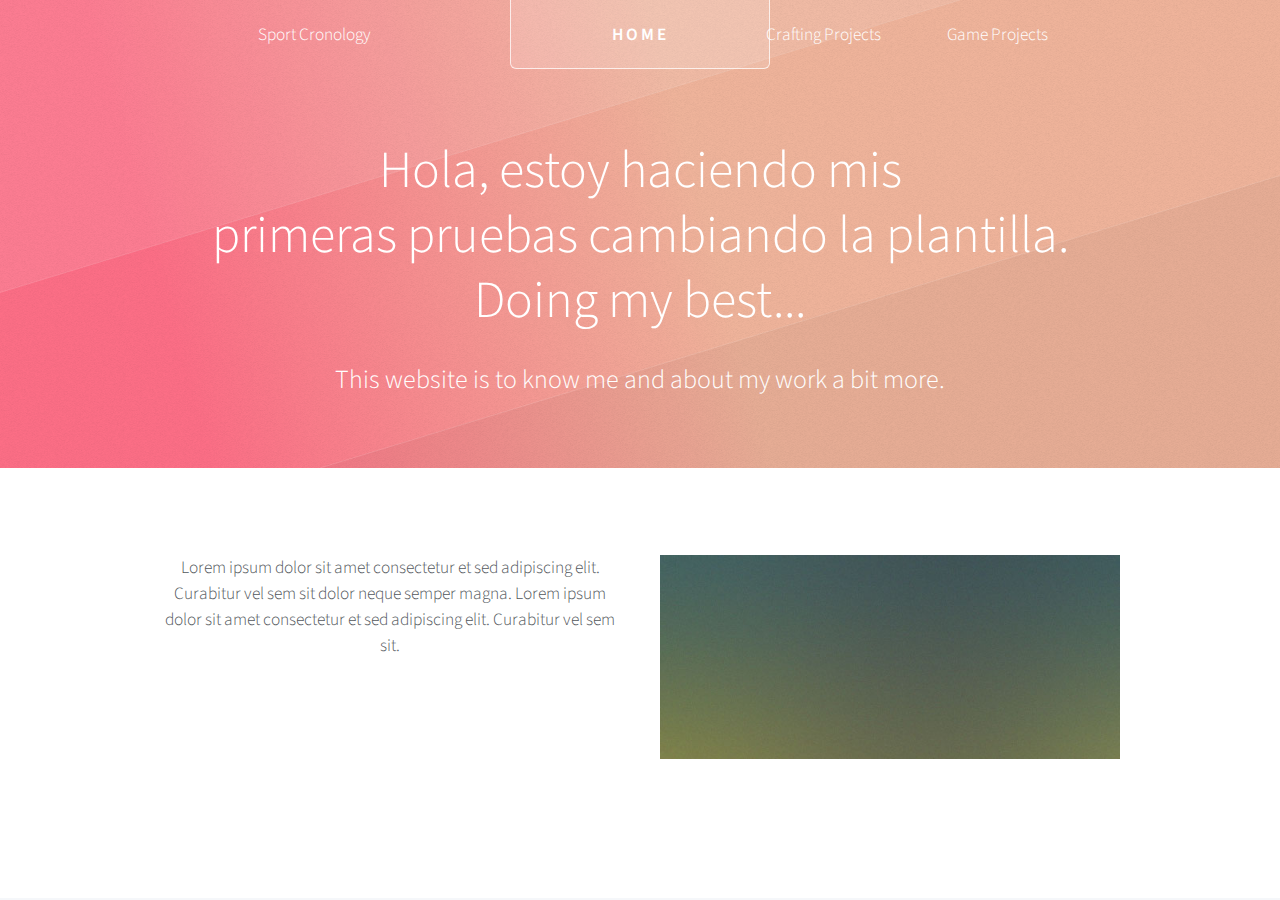
==== index.html @ 9eef722f "Web structure established" ====
<!DOCTYPE HTML>
<!--
	Telephasic by HTML5 UP
	html5up.net | @ajlkn
	Free for personal and commercial use under the CCA 3.0 license (html5up.net/license)
-->
<html>
	<head>
		<title>Celia Castaños Bornaechea</title>
		<meta charset="utf-8" />
		<meta name="viewport" content="width=device-width, initial-scale=1, user-scalable=no" />
		<link rel="stylesheet" href="assets/css/main.css" />
	</head>
	<body class="homepage is-preload">
		<div id="page-wrapper">

			<!-- Header -->
				<div id="header-wrapper">
					<div id="header" class="container">

						<!-- Logo -->
						<h1 id="logo"><a href="index.html">Home</a></h1>

						<!-- Nav -->
							<nav id="nav">
								<ul>
									<li><a href="sport-cronology.html">Sport Cronology</a></li>
									<li class="break"><a href="crafting-projects.html">Crafting Projects</a></li>
									<li><a href="game-projects.html">Game Projects</a></li>
								</ul>
							</nav>

					</div>

					<!-- Hero -->
						<section id="hero" class="container">
							<header>
								<h2>Hola, estoy haciendo mis
								<br />
								primeras pruebas cambiando la plantilla.</h2>
								<h2> Doing my best...</h2>
							</header>
							<!-- <p>Designed and built by <a href="http://twitter.com/ajlkn">AJ</a> and released for free under
							<br />
							the <a href="http://html5up.net/license">Creative Commons Attribution 3.0 license</a>.</p> -->
							<p>This website is to know me and about my work a bit more.</p>
							<!-- <ul class="actions">
								<li><a href="#" class="button">Get this party started</a></li>
							</ul> -->
						</section>

				</div>

			<!-- Features 1 -->
				<div class="wrapper">
					<div class="container">
						<div class="row">
							<section class="col-6 col-12-narrower feature">
								<!-- <div class="image-wrapper first"> -->
									<div class="text">
									<!-- <a href="#" class="image featured first"><img src="images/pic01.jpg" alt="" /></a> -->
									<p>Lorem ipsum dolor sit amet consectetur et sed adipiscing elit. Curabitur vel
										sem sit dolor neque semper magna. Lorem ipsum dolor sit amet consectetur et sed
										adipiscing elit. Curabitur vel sem sit.</p>
								</div>
								<!-- <header>
									<h2>Semper magna neque vel<br />
									adipiscing curabitur</h2>
								</header>
								<p>Lorem ipsum dolor sit amet consectetur et sed adipiscing elit. Curabitur vel
								sem sit dolor neque semper magna. Lorem ipsum dolor sit amet consectetur et sed
								adipiscing elit. Curabitur vel sem sit.</p> -->
								<!-- <ul class="actions">
									<li><a href="#" class="button">Elevate my awareness</a></li>
								</ul> -->
							</section>
							<section class="col-6 col-12-narrower feature">
								<div class="image-wrapper">
									<a href="#" class="image featured"><img src="images/pic02.jpg" alt="" /></a>
								</div>
								<!-- <header>
									<h2>Amet lorem ipsum dolor<br />
									sit consequat magna</h2>
								</header>
								<p>Lorem ipsum dolor sit amet consectetur et sed adipiscing elit. Curabitur vel
								sem sit dolor neque semper magna. Lorem ipsum dolor sit amet consectetur et sed
								adipiscing elit. Curabitur vel sem sit.</p>
								<ul class="actions">
									<li><a href="#" class="button">Elevate my awareness</a></li>
								</ul> -->
							</section>
						</div>
					</div>
				</div>

			<!-- Promo -->
				<!-- <div id="promo-wrapper">
					<section id="promo">
						<h2>Neque semper magna et lorem ipsum adipiscing</h2>
						<a href="#" class="button">Breach the thresholds</a>
					</section>
				</div> -->

			<!-- Features 2 -->
				<!-- <div class="wrapper">
					<section class="container">
						<header class="major">
							<h2>Sed magna consequat lorem curabitur tempus</h2>
							<p>Elit aliquam vulputate egestas euismod nunc semper vehicula lorem blandit</p>
						</header>
						<div class="row features">
							<section class="col-4 col-12-narrower feature">
								<div class="image-wrapper first">
									<a href="#" class="image featured"><img src="images/pic03.jpg" alt="" /></a>
								</div>
								<p>Lorem ipsum dolor sit amet consectetur et sed adipiscing elit. Curabitur
								vel sem sit dolor neque semper magna lorem ipsum.</p>
							</section>
							<section class="col-4 col-12-narrower feature">
								<div class="image-wrapper">
									<a href="#" class="image featured"><img src="images/pic04.jpg" alt="" /></a>
								</div>
								<p>Lorem ipsum dolor sit amet consectetur et sed adipiscing elit. Curabitur
								vel sem sit dolor neque semper magna lorem ipsum.</p>
							</section>
							<section class="col-4 col-12-narrower feature">
								<div class="image-wrapper">
									<a href="#" class="image featured"><img src="images/pic05.jpg" alt="" /></a>
								</div>
								<p>Lorem ipsum dolor sit amet consectetur et sed adipiscing elit. Curabitur
								vel sem sit dolor neque semper magna lorem ipsum.</p>
							</section>
						</div>
						<ul class="actions major">
							<li><a href="#" class="button">Elevate my awareness</a></li>
						</ul>
					</section>
				</div> -->

			<!-- Footer -->
				<!-- <div id="footer-wrapper">
					<div id="footer" class="container">
						<header class="major">
							<h2>Euismod aliquam vehicula lorem</h2>
							<p>Lorem ipsum dolor sit amet consectetur et sed adipiscing elit. Curabitur vel sem sit<br />
							dolor neque semper magna lorem ipsum feugiat veroeros lorem ipsum dolore.</p>
						</header>
						<div class="row">
							<section class="col-6 col-12-narrower">
								<form method="post" action="#">
									<div class="row gtr-50">
										<div class="col-6 col-12-mobile">
											<input name="name" placeholder="Name" type="text" />
										</div>
										<div class="col-6 col-12-mobile">
											<input name="email" placeholder="Email" type="text" />
										</div>
										<div class="col-12">
											<textarea name="message" placeholder="Message"></textarea>
										</div>
										<div class="col-12">
											<ul class="actions">
												<li><input type="submit" value="Send Message" /></li>
												<li><input type="reset" value="Clear form" /></li>
											</ul>
										</div>
									</div>
								</form>
							</section>
							<section class="col-6 col-12-narrower">
								<div class="row gtr-0">
									<ul class="divided icons col-6 col-12-mobile">
										<li class="icon brands fa-twitter"><a href="#"><span class="extra">twitter.com/</span>untitled</a></li>
										<li class="icon brands fa-facebook-f"><a href="#"><span class="extra">facebook.com/</span>untitled</a></li>
										<li class="icon brands fa-dribbble"><a href="#"><span class="extra">dribbble.com/</span>untitled</a></li>
									</ul>
									<ul class="divided icons col-6 col-12-mobile">
										<li class="icon brands fa-instagram"><a href="#"><span class="extra">instagram.com/</span>untitled</a></li>
										<li class="icon brands fa-youtube"><a href="#"><span class="extra">youtube.com/</span>untitled</a></li>
										<li class="icon brands fa-pinterest"><a href="#"><span class="extra">pinterest.com/</span>untitled</a></li>
									</ul>
								</div>
							</section>
						</div>
					</div>
					<div id="copyright" class="container">
						<ul class="menu">
							<li>&copy; Untitled. All rights reserved.</li><li>Design: <a href="http://html5up.net">HTML5 UP</a></li>
						</ul>
					</div>
				</div> -->

		</div>

		<!-- Scripts -->
			<script src="assets/js/jquery.min.js"></script>
			<script src="assets/js/jquery.dropotron.min.js"></script>
			<script src="assets/js/browser.min.js"></script>
			<script src="assets/js/breakpoints.min.js"></script>
			<script src="assets/js/util.js"></script>
			<script src="assets/js/main.js"></script>

	</body>
</html>
---- assets/css/main.css ----
@import url("fontawesome-all.min.css");
@import url("https://fonts.googleapis.com/css?family=Source+Sans+Pro:300,300italic,400,400italic,600");

/*
	Telephasic by HTML5 UP
	html5up.net | @ajlkn
	Free for personal and commercial use under the CCA 3.0 license (html5up.net/license)
*/

html, body, div, span, applet, object,
iframe, h1, h2, h3, h4, h5, h6, p, blockquote,
pre, a, abbr, acronym, address, big, cite,
code, del, dfn, em, img, ins, kbd, q, s, samp,
small, strike, strong, sub, sup, tt, var, b,
u, i, center, dl, dt, dd, ol, ul, li, fieldset,
form, label, legend, table, caption, tbody,
tfoot, thead, tr, th, td, article, aside,
canvas, details, embed, figure, figcaption,
footer, header, hgroup, menu, nav, output, ruby,
section, summary, time, mark, audio, video {
	margin: 0;
	padding: 0;
	border: 0;
	font-size: 100%;
	font: inherit;
	vertical-align: baseline;}

article, aside, details, figcaption, figure,
footer, header, hgroup, menu, nav, section {
	display: block;}

body {
	line-height: 1;
}

ol, ul {
	list-style: none;
}

blockquote, q {
	quotes: none;
}

	blockquote:before, blockquote:after, q:before, q:after {
		content: '';
		content: none;
	}

table {
	border-collapse: collapse;
	border-spacing: 0;
}

body {
	-webkit-text-size-adjust: none;
}

mark {
	background-color: transparent;
	color: inherit;
}

input::-moz-focus-inner {
	border: 0;
	padding: 0;
}

input, select, textarea {
	-moz-appearance: none;
	-webkit-appearance: none;
	-ms-appearance: none;
	appearance: none;
}

/* Basic */

	@-ms-viewport {
		width: device-width;
	}

	html {
		box-sizing: border-box;
	}

	*, *:before, *:after {
		box-sizing: inherit;
	}

	body {
		background: #f5f7fa;
		font-family: 'Source Sans Pro', sans-serif;
		font-weight: 300;
		color: #52575c;
		line-height: 1.75em;
		font-size: 14pt;
	}

		body.is-preload *, body.is-preload *:before, body.is-preload *:after {
			-moz-animation: none !important;
			-webkit-animation: none !important;
			-ms-animation: none !important;
			animation: none !important;
			-moz-transition: none !important;
			-webkit-transition: none !important;
			-ms-transition: none !important;
			transition: none !important;
		}

	input, textarea, select {
		font-family: 'Source Sans Pro', sans-serif;
		font-weight: 300;
		color: #52575c;
		line-height: 1.75em;
		font-size: 15pt;
	}

	h1, h2, h3, h4, h5, h6 {
		font-weight: 300;
		color: #52575c;
	}

	h1 a, h2 a, h3 a, h4 a, h5 a, h6 a {
		color: inherit;
		text-decoration: none;
	}

	h2 {
		font-size: 2em;
		line-height: 1.25em;
	}

	h3 {
		font-size: 1.5em;
		line-height: 1.5em;
	}

	a {
		-moz-transition: color 0.25s ease-in-out, border-color 0.25s ease-in-out, background-color 0.25s ease-in-out;
		-webkit-transition: color 0.25s ease-in-out, border-color 0.25s ease-in-out, background-color 0.25s ease-in-out;
		-ms-transition: color 0.25s ease-in-out, border-color 0.25s ease-in-out, background-color 0.25s ease-in-out;
		transition: color 0.25s ease-in-out, border-color 0.25s ease-in-out, background-color 0.25s ease-in-out;
		color: inherit;
		text-decoration: none;
		border-bottom: dotted 1px #62676c;
	}

		a:hover {
			color: #f35858;
			border-bottom-color: rgba(255, 255, 255, 0);
		}

	strong, b {
		font-weight: 400;
		color: #42474c;
	}

	em, i {
		font-style: italic;
	}

	sub {
		position: relative;
		top: 0.5em;
		font-size: 0.8em;
	}

	sup {
		position: relative;
		top: -0.5em;
		font-size: 0.8em;
	}

	hr {
		border: 0;
		border-top: solid 1px #c2c7cc;
	}

	blockquote {
		border-left: solid 0.5em #c2c7cc;
		padding: 1em 0 1em 2em;
		font-style: italic;
	}

	p, ul, ol, dl, table {
		margin-bottom: 1.5em;
	}

	br.clear {
		clear: both;
	}

	.features {
		margin-bottom: 1.5em;
	}

	.feature {
		text-align: center;
	}

/* Sections/Article */

	section, article {
		margin-bottom: 3em;
	}

	section > :last-child,
	article > :last-child,
	section:last-child,
	article:last-child {
		margin-bottom: 0;
	}

	.row > section, .row > article {
		margin-bottom: 0;
	}

	header {
		margin-bottom: 1.5em;
	}

		header > p {
			display: block;
			color: #f35858;
			padding: 0.75em 0 1em 0;
			font-size: 1.5em;
			line-height: 1.5em;
		}

		header.major {
			text-align: center;
		}

/* Container */

	.container {
		margin: 0 auto;
		max-width: 100%;
		width: 1200px;
	}

		@media screen and (max-width: 1280px) {

			.container {
				width: 960px;
			}

		}

		@media screen and (max-width: 1080px) {

			.container {
				width: 100%;
			}

		}

		@media screen and (max-width: 820px) {

			.container {
				width: 100%;
			}

		}

		@media screen and (max-width: 736px) {

			.container {
				width: 100%;
			}

		}

		@media screen and (max-width: 480px) {

			.container {
				width: 100%;
			}

		}

/* Row */

	.row {
		display: flex;
		flex-wrap: wrap;
		box-sizing: border-box;
		align-items: stretch;
	}

		.row > * {
			box-sizing: border-box;
		}

		.row.gtr-uniform > * > :last-child {
			margin-bottom: 0;
		}

		.row.aln-left {
			justify-content: flex-start;
		}

		.row.aln-center {
			justify-content: center;
		}

		.row.aln-right {
			justify-content: flex-end;
		}

		.row.aln-top {
			align-items: flex-start;
		}

		.row.aln-middle {
			align-items: center;
		}

		.row.aln-bottom {
			align-items: flex-end;
		}

		.row > .imp {
			order: -1;
		}

		.row > .col-1 {
			width: 8.33333%;
		}

		.row > .off-1 {
			margin-left: 8.33333%;
		}

		.row > .col-2 {
			width: 16.66667%;
		}

		.row > .off-2 {
			margin-left: 16.66667%;
		}

		.row > .col-3 {
			width: 25%;
		}

		.row > .off-3 {
			margin-left: 25%;
		}

		.row > .col-4 {
			width: 33.33333%;
		}

		.row > .off-4 {
			margin-left: 33.33333%;
		}

		.row > .col-5 {
			width: 41.66667%;
		}

		.row > .off-5 {
			margin-left: 41.66667%;
		}

		.row > .col-6 {
			width: 50%;
		}

		.row > .off-6 {
			margin-left: 50%;
		}

		.row > .col-7 {
			width: 58.33333%;
		}

		.row > .off-7 {
			margin-left: 58.33333%;
		}

		.row > .col-8 {
			width: 66.66667%;
		}

		.row > .off-8 {
			margin-left: 66.66667%;
		}

		.row > .col-9 {
			width: 75%;
		}

		.row > .off-9 {
			margin-left: 75%;
		}

		.row > .col-10 {
			width: 83.33333%;
		}

		.row > .off-10 {
			margin-left: 83.33333%;
		}

		.row > .col-11 {
			width: 91.66667%;
		}

		.row > .off-11 {
			margin-left: 91.66667%;
		}

		.row > .col-12 {
			width: 100%;
		}

		.row > .off-12 {
			margin-left: 100%;
		}

		.row.gtr-0 {
			margin-top: 0px;
			margin-left: 0px;
		}

			.row.gtr-0 > * {
				padding: 0px 0 0 0px;
			}

			.row.gtr-0.gtr-uniform {
				margin-top: 0px;
			}

				.row.gtr-0.gtr-uniform > * {
					padding-top: 0px;
				}

		.row.gtr-25 {
			margin-top: -12.5px;
			margin-left: -12.5px;
		}

			.row.gtr-25 > * {
				padding: 12.5px 0 0 12.5px;
			}

			.row.gtr-25.gtr-uniform {
				margin-top: -12.5px;
			}

				.row.gtr-25.gtr-uniform > * {
					padding-top: 12.5px;
				}

		.row.gtr-50 {
			margin-top: -25px;
			margin-left: -25px;
		}

			.row.gtr-50 > * {
				padding: 25px 0 0 25px;
			}

			.row.gtr-50.gtr-uniform {
				margin-top: -25px;
			}

				.row.gtr-50.gtr-uniform > * {
					padding-top: 25px;
				}

		.row {
			margin-top: -50px;
			margin-left: -50px;
		}

			.row > * {
				padding: 50px 0 0 50px;
			}

			.row.gtr-uniform {
				margin-top: -50px;
			}

				.row.gtr-uniform > * {
					padding-top: 50px;
				}

		.row.gtr-150 {
			margin-top: -75px;
			margin-left: -75px;
		}

			.row.gtr-150 > * {
				padding: 75px 0 0 75px;
			}

			.row.gtr-150.gtr-uniform {
				margin-top: -75px;
			}

				.row.gtr-150.gtr-uniform > * {
					padding-top: 75px;
				}

		.row.gtr-200 {
			margin-top: -100px;
			margin-left: -100px;
		}

			.row.gtr-200 > * {
				padding: 100px 0 0 100px;
			}

			.row.gtr-200.gtr-uniform {
				margin-top: -100px;
			}

				.row.gtr-200.gtr-uniform > * {
					padding-top: 100px;
				}

		@media screen and (max-width: 1280px) {

			.row {
				display: flex;
				flex-wrap: wrap;
				box-sizing: border-box;
				align-items: stretch;
			}

				.row > * {
					box-sizing: border-box;
				}

				.row.gtr-uniform > * > :last-child {
					margin-bottom: 0;
				}

				.row.aln-left {
					justify-content: flex-start;
				}

				.row.aln-center {
					justify-content: center;
				}

				.row.aln-right {
					justify-content: flex-end;
				}

				.row.aln-top {
					align-items: flex-start;
				}

				.row.aln-middle {
					align-items: center;
				}

				.row.aln-bottom {
					align-items: flex-end;
				}

				.row > .imp-normal {
					order: -1;
				}

				.row > .col-1-normal {
					width: 8.33333%;
				}

				.row > .off-1-normal {
					margin-left: 8.33333%;
				}

				.row > .col-2-normal {
					width: 16.66667%;
				}

				.row > .off-2-normal {
					margin-left: 16.66667%;
				}

				.row > .col-3-normal {
					width: 25%;
				}

				.row > .off-3-normal {
					margin-left: 25%;
				}

				.row > .col-4-normal {
					width: 33.33333%;
				}

				.row > .off-4-normal {
					margin-left: 33.33333%;
				}

				.row > .col-5-normal {
					width: 41.66667%;
				}

				.row > .off-5-normal {
					margin-left: 41.66667%;
				}

				.row > .col-6-normal {
					width: 50%;
				}

				.row > .off-6-normal {
					margin-left: 50%;
				}

				.row > .col-7-normal {
					width: 58.33333%;
				}

				.row > .off-7-normal {
					margin-left: 58.33333%;
				}

				.row > .col-8-normal {
					width: 66.66667%;
				}

				.row > .off-8-normal {
					margin-left: 66.66667%;
				}

				.row > .col-9-normal {
					width: 75%;
				}

				.row > .off-9-normal {
					margin-left: 75%;
				}

				.row > .col-10-normal {
					width: 83.33333%;
				}

				.row > .off-10-normal {
					margin-left: 83.33333%;
				}

				.row > .col-11-normal {
					width: 91.66667%;
				}

				.row > .off-11-normal {
					margin-left: 91.66667%;
				}

				.row > .col-12-normal {
					width: 100%;
				}

				.row > .off-12-normal {
					margin-left: 100%;
				}

				.row.gtr-0 {
					margin-top: 0px;
					margin-left: 0px;
				}

					.row.gtr-0 > * {
						padding: 0px 0 0 0px;
					}

					.row.gtr-0.gtr-uniform {
						margin-top: 0px;
					}

						.row.gtr-0.gtr-uniform > * {
							padding-top: 0px;
						}

				.row.gtr-25 {
					margin-top: -10px;
					margin-left: -10px;
				}

					.row.gtr-25 > * {
						padding: 10px 0 0 10px;
					}

					.row.gtr-25.gtr-uniform {
						margin-top: -10px;
					}

						.row.gtr-25.gtr-uniform > * {
							padding-top: 10px;
						}

				.row.gtr-50 {
					margin-top: -20px;
					margin-left: -20px;
				}

					.row.gtr-50 > * {
						padding: 20px 0 0 20px;
					}

					.row.gtr-50.gtr-uniform {
						margin-top: -20px;
					}

						.row.gtr-50.gtr-uniform > * {
							padding-top: 20px;
						}

				.row {
					margin-top: -40px;
					margin-left: -40px;
				}

					.row > * {
						padding: 40px 0 0 40px;
					}

					.row.gtr-uniform {
						margin-top: -40px;
					}

						.row.gtr-uniform > * {
							padding-top: 40px;
						}

				.row.gtr-150 {
					margin-top: -60px;
					margin-left: -60px;
				}

					.row.gtr-150 > * {
						padding: 60px 0 0 60px;
					}

					.row.gtr-150.gtr-uniform {
						margin-top: -60px;
					}

						.row.gtr-150.gtr-uniform > * {
							padding-top: 60px;
						}

				.row.gtr-200 {
					margin-top: -80px;
					margin-left: -80px;
				}

					.row.gtr-200 > * {
						padding: 80px 0 0 80px;
					}

					.row.gtr-200.gtr-uniform {
						margin-top: -80px;
					}

						.row.gtr-200.gtr-uniform > * {
							padding-top: 80px;
						}

		}

		@media screen and (max-width: 1080px) {

			.row {
				display: flex;
				flex-wrap: wrap;
				box-sizing: border-box;
				align-items: stretch;
			}

				.row > * {
					box-sizing: border-box;
				}

				.row.gtr-uniform > * > :last-child {
					margin-bottom: 0;
				}

				.row.aln-left {
					justify-content: flex-start;
				}

				.row.aln-center {
					justify-content: center;
				}

				.row.aln-right {
					justify-content: flex-end;
				}

				.row.aln-top {
					align-items: flex-start;
				}

				.row.aln-middle {
					align-items: center;
				}

				.row.aln-bottom {
					align-items: flex-end;
				}

				.row > .imp-narrow {
					order: -1;
				}

				.row > .col-1-narrow {
					width: 8.33333%;
				}

				.row > .off-1-narrow {
					margin-left: 8.33333%;
				}

				.row > .col-2-narrow {
					width: 16.66667%;
				}

				.row > .off-2-narrow {
					margin-left: 16.66667%;
				}

				.row > .col-3-narrow {
					width: 25%;
				}

				.row > .off-3-narrow {
					margin-left: 25%;
				}

				.row > .col-4-narrow {
					width: 33.33333%;
				}

				.row > .off-4-narrow {
					margin-left: 33.33333%;
				}

				.row > .col-5-narrow {
					width: 41.66667%;
				}

				.row > .off-5-narrow {
					margin-left: 41.66667%;
				}

				.row > .col-6-narrow {
					width: 50%;
				}

				.row > .off-6-narrow {
					margin-left: 50%;
				}

				.row > .col-7-narrow {
					width: 58.33333%;
				}

				.row > .off-7-narrow {
					margin-left: 58.33333%;
				}

				.row > .col-8-narrow {
					width: 66.66667%;
				}

				.row > .off-8-narrow {
					margin-left: 66.66667%;
				}

				.row > .col-9-narrow {
					width: 75%;
				}

				.row > .off-9-narrow {
					margin-left: 75%;
				}

				.row > .col-10-narrow {
					width: 83.33333%;
				}

				.row > .off-10-narrow {
					margin-left: 83.33333%;
				}

				.row > .col-11-narrow {
					width: 91.66667%;
				}

				.row > .off-11-narrow {
					margin-left: 91.66667%;
				}

				.row > .col-12-narrow {
					width: 100%;
				}

				.row > .off-12-narrow {
					margin-left: 100%;
				}

				.row.gtr-0 {
					margin-top: 0px;
					margin-left: 0px;
				}

					.row.gtr-0 > * {
						padding: 0px 0 0 0px;
					}

					.row.gtr-0.gtr-uniform {
						margin-top: 0px;
					}

						.row.gtr-0.gtr-uniform > * {
							padding-top: 0px;
						}

				.row.gtr-25 {
					margin-top: -10px;
					margin-left: -10px;
				}

					.row.gtr-25 > * {
						padding: 10px 0 0 10px;
					}

					.row.gtr-25.gtr-uniform {
						margin-top: -10px;
					}

						.row.gtr-25.gtr-uniform > * {
							padding-top: 10px;
						}

				.row.gtr-50 {
					margin-top: -20px;
					margin-left: -20px;
				}

					.row.gtr-50 > * {
						padding: 20px 0 0 20px;
					}

					.row.gtr-50.gtr-uniform {
						margin-top: -20px;
					}

						.row.gtr-50.gtr-uniform > * {
							padding-top: 20px;
						}

				.row {
					margin-top: -40px;
					margin-left: -40px;
				}

					.row > * {
						padding: 40px 0 0 40px;
					}

					.row.gtr-uniform {
						margin-top: -40px;
					}

						.row.gtr-uniform > * {
							padding-top: 40px;
						}

				.row.gtr-150 {
					margin-top: -60px;
					margin-left: -60px;
				}

					.row.gtr-150 > * {
						padding: 60px 0 0 60px;
					}

					.row.gtr-150.gtr-uniform {
						margin-top: -60px;
					}

						.row.gtr-150.gtr-uniform > * {
							padding-top: 60px;
						}

				.row.gtr-200 {
					margin-top: -80px;
					margin-left: -80px;
				}

					.row.gtr-200 > * {
						padding: 80px 0 0 80px;
					}

					.row.gtr-200.gtr-uniform {
						margin-top: -80px;
					}

						.row.gtr-200.gtr-uniform > * {
							padding-top: 80px;
						}

		}

		@media screen and (max-width: 820px) {

			.row {
				display: flex;
				flex-wrap: wrap;
				box-sizing: border-box;
				align-items: stretch;
			}

				.row > * {
					box-sizing: border-box;
				}

				.row.gtr-uniform > * > :last-child {
					margin-bottom: 0;
				}

				.row.aln-left {
					justify-content: flex-start;
				}

				.row.aln-center {
					justify-content: center;
				}

				.row.aln-right {
					justify-content: flex-end;
				}

				.row.aln-top {
					align-items: flex-start;
				}

				.row.aln-middle {
					align-items: center;
				}

				.row.aln-bottom {
					align-items: flex-end;
				}

				.row > .imp-narrower {
					order: -1;
				}

				.row > .col-1-narrower {
					width: 8.33333%;
				}

				.row > .off-1-narrower {
					margin-left: 8.33333%;
				}

				.row > .col-2-narrower {
					width: 16.66667%;
				}

				.row > .off-2-narrower {
					margin-left: 16.66667%;
				}

				.row > .col-3-narrower {
					width: 25%;
				}

				.row > .off-3-narrower {
					margin-left: 25%;
				}

				.row > .col-4-narrower {
					width: 33.33333%;
				}

				.row > .off-4-narrower {
					margin-left: 33.33333%;
				}

				.row > .col-5-narrower {
					width: 41.66667%;
				}

				.row > .off-5-narrower {
					margin-left: 41.66667%;
				}

				.row > .col-6-narrower {
					width: 50%;
				}

				.row > .off-6-narrower {
					margin-left: 50%;
				}

				.row > .col-7-narrower {
					width: 58.33333%;
				}

				.row > .off-7-narrower {
					margin-left: 58.33333%;
				}

				.row > .col-8-narrower {
					width: 66.66667%;
				}

				.row > .off-8-narrower {
					margin-left: 66.66667%;
				}

				.row > .col-9-narrower {
					width: 75%;
				}

				.row > .off-9-narrower {
					margin-left: 75%;
				}

				.row > .col-10-narrower {
					width: 83.33333%;
				}

				.row > .off-10-narrower {
					margin-left: 83.33333%;
				}

				.row > .col-11-narrower {
					width: 91.66667%;
				}

				.row > .off-11-narrower {
					margin-left: 91.66667%;
				}

				.row > .col-12-narrower {
					width: 100%;
				}

				.row > .off-12-narrower {
					margin-left: 100%;
				}

				.row.gtr-0 {
					margin-top: 0px;
					margin-left: 0px;
				}

					.row.gtr-0 > * {
						padding: 0px 0 0 0px;
					}

					.row.gtr-0.gtr-uniform {
						margin-top: 0px;
					}

						.row.gtr-0.gtr-uniform > * {
							padding-top: 0px;
						}

				.row.gtr-25 {
					margin-top: -7.5px;
					margin-left: -7.5px;
				}

					.row.gtr-25 > * {
						padding: 7.5px 0 0 7.5px;
					}

					.row.gtr-25.gtr-uniform {
						margin-top: -7.5px;
					}

						.row.gtr-25.gtr-uniform > * {
							padding-top: 7.5px;
						}

				.row.gtr-50 {
					margin-top: -15px;
					margin-left: -15px;
				}

					.row.gtr-50 > * {
						padding: 15px 0 0 15px;
					}

					.row.gtr-50.gtr-uniform {
						margin-top: -15px;
					}

						.row.gtr-50.gtr-uniform > * {
							padding-top: 15px;
						}

				.row {
					margin-top: -30px;
					margin-left: -30px;
				}

					.row > * {
						padding: 30px 0 0 30px;
					}

					.row.gtr-uniform {
						margin-top: -30px;
					}

						.row.gtr-uniform > * {
							padding-top: 30px;
						}

				.row.gtr-150 {
					margin-top: -45px;
					margin-left: -45px;
				}

					.row.gtr-150 > * {
						padding: 45px 0 0 45px;
					}

					.row.gtr-150.gtr-uniform {
						margin-top: -45px;
					}

						.row.gtr-150.gtr-uniform > * {
							padding-top: 45px;
						}

				.row.gtr-200 {
					margin-top: -60px;
					margin-left: -60px;
				}

					.row.gtr-200 > * {
						padding: 60px 0 0 60px;
					}

					.row.gtr-200.gtr-uniform {
						margin-top: -60px;
					}

						.row.gtr-200.gtr-uniform > * {
							padding-top: 60px;
						}

		}

		@media screen and (max-width: 736px) {

			.row {
				display: flex;
				flex-wrap: wrap;
				box-sizing: border-box;
				align-items: stretch;
			}

				.row > * {
					box-sizing: border-box;
				}

				.row.gtr-uniform > * > :last-child {
					margin-bottom: 0;
				}

				.row.aln-left {
					justify-content: flex-start;
				}

				.row.aln-center {
					justify-content: center;
				}

				.row.aln-right {
					justify-content: flex-end;
				}

				.row.aln-top {
					align-items: flex-start;
				}

				.row.aln-middle {
					align-items: center;
				}

				.row.aln-bottom {
					align-items: flex-end;
				}

				.row > .imp-mobile {
					order: -1;
				}

				.row > .col-1-mobile {
					width: 8.33333%;
				}

				.row > .off-1-mobile {
					margin-left: 8.33333%;
				}

				.row > .col-2-mobile {
					width: 16.66667%;
				}

				.row > .off-2-mobile {
					margin-left: 16.66667%;
				}

				.row > .col-3-mobile {
					width: 25%;
				}

				.row > .off-3-mobile {
					margin-left: 25%;
				}

				.row > .col-4-mobile {
					width: 33.33333%;
				}

				.row > .off-4-mobile {
					margin-left: 33.33333%;
				}

				.row > .col-5-mobile {
					width: 41.66667%;
				}

				.row > .off-5-mobile {
					margin-left: 41.66667%;
				}

				.row > .col-6-mobile {
					width: 50%;
				}

				.row > .off-6-mobile {
					margin-left: 50%;
				}

				.row > .col-7-mobile {
					width: 58.33333%;
				}

				.row > .off-7-mobile {
					margin-left: 58.33333%;
				}

				.row > .col-8-mobile {
					width: 66.66667%;
				}

				.row > .off-8-mobile {
					margin-left: 66.66667%;
				}

				.row > .col-9-mobile {
					width: 75%;
				}

				.row > .off-9-mobile {
					margin-left: 75%;
				}

				.row > .col-10-mobile {
					width: 83.33333%;
				}

				.row > .off-10-mobile {
					margin-left: 83.33333%;
				}

				.row > .col-11-mobile {
					width: 91.66667%;
				}

				.row > .off-11-mobile {
					margin-left: 91.66667%;
				}

				.row > .col-12-mobile {
					width: 100%;
				}

				.row > .off-12-mobile {
					margin-left: 100%;
				}

				.row.gtr-0 {
					margin-top: 0px;
					margin-left: 0px;
				}

					.row.gtr-0 > * {
						padding: 0px 0 0 0px;
					}

					.row.gtr-0.gtr-uniform {
						margin-top: 0px;
					}

						.row.gtr-0.gtr-uniform > * {
							padding-top: 0px;
						}

				.row.gtr-25 {
					margin-top: -5px;
					margin-left: -5px;
				}

					.row.gtr-25 > * {
						padding: 5px 0 0 5px;
					}

					.row.gtr-25.gtr-uniform {
						margin-top: -5px;
					}

						.row.gtr-25.gtr-uniform > * {
							padding-top: 5px;
						}

				.row.gtr-50 {
					margin-top: -10px;
					margin-left: -10px;
				}

					.row.gtr-50 > * {
						padding: 10px 0 0 10px;
					}

					.row.gtr-50.gtr-uniform {
						margin-top: -10px;
					}

						.row.gtr-50.gtr-uniform > * {
							padding-top: 10px;
						}

				.row {
					margin-top: -20px;
					margin-left: -20px;
				}

					.row > * {
						padding: 20px 0 0 20px;
					}

					.row.gtr-uniform {
						margin-top: -20px;
					}

						.row.gtr-uniform > * {
							padding-top: 20px;
						}

				.row.gtr-150 {
					margin-top: -30px;
					margin-left: -30px;
				}

					.row.gtr-150 > * {
						padding: 30px 0 0 30px;
					}

					.row.gtr-150.gtr-uniform {
						margin-top: -30px;
					}

						.row.gtr-150.gtr-uniform > * {
							padding-top: 30px;
						}

				.row.gtr-200 {
					margin-top: -40px;
					margin-left: -40px;
				}

					.row.gtr-200 > * {
						padding: 40px 0 0 40px;
					}

					.row.gtr-200.gtr-uniform {
						margin-top: -40px;
					}

						.row.gtr-200.gtr-uniform > * {
							padding-top: 40px;
						}

		}

		@media screen and (max-width: 480px) {

			.row {
				display: flex;
				flex-wrap: wrap;
				box-sizing: border-box;
				align-items: stretch;
			}

				.row > * {
					box-sizing: border-box;
				}

				.row.gtr-uniform > * > :last-child {
					margin-bottom: 0;
				}

				.row.aln-left {
					justify-content: flex-start;
				}

				.row.aln-center {
					justify-content: center;
				}

				.row.aln-right {
					justify-content: flex-end;
				}

				.row.aln-top {
					align-items: flex-start;
				}

				.row.aln-middle {
					align-items: center;
				}

				.row.aln-bottom {
					align-items: flex-end;
				}

				.row > .imp-mobilep {
					order: -1;
				}

				.row > .col-1-mobilep {
					width: 8.33333%;
				}

				.row > .off-1-mobilep {
					margin-left: 8.33333%;
				}

				.row > .col-2-mobilep {
					width: 16.66667%;
				}

				.row > .off-2-mobilep {
					margin-left: 16.66667%;
				}

				.row > .col-3-mobilep {
					width: 25%;
				}

				.row > .off-3-mobilep {
					margin-left: 25%;
				}

				.row > .col-4-mobilep {
					width: 33.33333%;
				}

				.row > .off-4-mobilep {
					margin-left: 33.33333%;
				}

				.row > .col-5-mobilep {
					width: 41.66667%;
				}

				.row > .off-5-mobilep {
					margin-left: 41.66667%;
				}

				.row > .col-6-mobilep {
					width: 50%;
				}

				.row > .off-6-mobilep {
					margin-left: 50%;
				}

				.row > .col-7-mobilep {
					width: 58.33333%;
				}

				.row > .off-7-mobilep {
					margin-left: 58.33333%;
				}

				.row > .col-8-mobilep {
					width: 66.66667%;
				}

				.row > .off-8-mobilep {
					margin-left: 66.66667%;
				}

				.row > .col-9-mobilep {
					width: 75%;
				}

				.row > .off-9-mobilep {
					margin-left: 75%;
				}

				.row > .col-10-mobilep {
					width: 83.33333%;
				}

				.row > .off-10-mobilep {
					margin-left: 83.33333%;
				}

				.row > .col-11-mobilep {
					width: 91.66667%;
				}

				.row > .off-11-mobilep {
					margin-left: 91.66667%;
				}

				.row > .col-12-mobilep {
					width: 100%;
				}

				.row > .off-12-mobilep {
					margin-left: 100%;
				}

				.row.gtr-0 {
					margin-top: 0px;
					margin-left: 0px;
				}

					.row.gtr-0 > * {
						padding: 0px 0 0 0px;
					}

					.row.gtr-0.gtr-uniform {
						margin-top: 0px;
					}

						.row.gtr-0.gtr-uniform > * {
							padding-top: 0px;
						}

				.row.gtr-25 {
					margin-top: -5px;
					margin-left: -5px;
				}

					.row.gtr-25 > * {
						padding: 5px 0 0 5px;
					}

					.row.gtr-25.gtr-uniform {
						margin-top: -5px;
					}

						.row.gtr-25.gtr-uniform > * {
							padding-top: 5px;
						}

				.row.gtr-50 {
					margin-top: -10px;
					margin-left: -10px;
				}

					.row.gtr-50 > * {
						padding: 10px 0 0 10px;
					}

					.row.gtr-50.gtr-uniform {
						margin-top: -10px;
					}

						.row.gtr-50.gtr-uniform > * {
							padding-top: 10px;
						}

				.row {
					margin-top: -20px;
					margin-left: -20px;
				}

					.row > * {
						padding: 20px 0 0 20px;
					}

					.row.gtr-uniform {
						margin-top: -20px;
					}

						.row.gtr-uniform > * {
							padding-top: 20px;
						}

				.row.gtr-150 {
					margin-top: -30px;
					margin-left: -30px;
				}

					.row.gtr-150 > * {
						padding: 30px 0 0 30px;
					}

					.row.gtr-150.gtr-uniform {
						margin-top: -30px;
					}

						.row.gtr-150.gtr-uniform > * {
							padding-top: 30px;
						}

				.row.gtr-200 {
					margin-top: -40px;
					margin-left: -40px;
				}

					.row.gtr-200 > * {
						padding: 40px 0 0 40px;
					}

					.row.gtr-200.gtr-uniform {
						margin-top: -40px;
					}

						.row.gtr-200.gtr-uniform > * {
							padding-top: 40px;
						}

		}

/* Image */

	.image {
		-moz-transition: opacity 0.25s ease-in-out;
		-webkit-transition: opacity 0.25s ease-in-out;
		-ms-transition: opacity 0.25s ease-in-out;
		transition: opacity 0.25s ease-in-out;
		display: inline-block;
		outline: 0;
		border: 0;
	}

		.image img {
			display: block;
			width: 100%;
		}

		.image.fit {
			display: block;
			width: 100%;
		}

		.image.featured {
			display: block;
			width: 100%;
			margin: 0 0 3em 0;
		}

		.image.left {
			float: left;
			margin: 0 2em 2em 0;
		}

		.image.centered {
			display: block;
			margin: 0 0 3em 0;
		}

			.image.centered img {
				margin: 0 auto;
				width: auto;
			}

	a.image:hover {
		opacity: 0.85;
	}

/* List */

	ul {
		list-style: disc;
		padding-left: 1em;
	}

		ul li {
			padding-left: 0.5em;
		}

	ol {
		list-style: decimal;
		padding-left: 1.25em;
	}

		ol li {
			padding-left: 0.25em;
		}

/* Actions */

	ul.actions {
		padding-top: 1em;
		list-style: none;
		padding-left: 0;
	}

		ul.actions.major {
			text-align: center;
		}

		ul.actions li {
			display: inline-block;
			margin-left: 1em;
			padding-left: 0;
		}

			ul.actions li:first-child {
				margin-left: 0;
			}

/* Divided */

	ul.divided {
		list-style: none;
		padding-left: 0;
	}

		ul.divided li {
			border-top: solid 1px #d2d7dc;
			padding-top: 2em;
			margin-top: 2em;
			padding-left: 0;
		}

			ul.divided li:first-child {
				padding-top: 0;
				margin-top: 0;
				border-top: 0;
			}

/* Icons */

	ul.icons {
		list-style: none;
		padding-left: 0;
	}

		ul.icons li {
			padding-left: 0;
		}

			ul.icons li:before {
				display: inline-block;
				color: #fff;
				background: #61666b;
				width: 2.5em;
				height: 2.5em;
				border-radius: 0.35em;
				text-align: center;
				line-height: 2.5em;
				margin-right: 0.75em;
			}

/* Menu */

	ul.menu {
		list-style: none;
		padding-left: 0;
	}

		ul.menu li {
			display: inline-block;
			border-left: solid 1px #d2d7dc;
			padding-left: 1em;
			margin-left: 1em;
		}

			ul.menu li:first-child {
				border-left: 0;
				padding-left: 0;
				margin-left: 0;
			}

/* Form */

	form .actions {
		padding-top: 0;
	}

	form label {
		display: block;
		font-weight: 300;
		color: #52575c;
		margin: 0 0 0.5em 0;
	}

	form input[type="text"],
	form input[type="email"],
	form input[type="password"],
	form select,
	form textarea {
		-moz-transition: background-color 0.25s ease-in-out;
		-webkit-transition: background-color 0.25s ease-in-out;
		-ms-transition: background-color 0.25s ease-in-out;
		transition: background-color 0.25s ease-in-out;
		-webkit-appearance: none;
		display: block;
		background: #f9fbfe;
		border: solid 1px #d2d7dc;
		border-radius: 0.35em;
		width: 100%;
		line-height: 1.5em;
		padding: 0.75em;
	}

		form input[type="text"]:focus,
		form input[type="email"]:focus,
		form input[type="password"]:focus,
		form select:focus,
		form textarea:focus {
			background: #fff;
		}

	form textarea {
		min-height: 7em;
	}

	form ::-webkit-input-placeholder {
		color: #555 !important;
	}

	form :-moz-placeholder {
		color: #555 !important;
	}

	form ::-moz-placeholder {
		color: #555 !important;
	}

	form :-ms-input-placeholder {
		color: #555 !important;
	}

	form ::-moz-focus-inner {
		border: 0;
	}

/* Table */

	table {
		width: 100%;
	}

		table.default {
			width: 100%;
		}

			table.default tbody tr {
				border-top: solid 1px #D2D7DC;
			}

				table.default tbody tr:nth-child(2n+1) {
					background: #f9fbfe;
				}

			table.default td {
				padding: 0.5em 1em 0.5em 1em;
			}

			table.default th {
				text-align: left;
				font-weight: 400;
				padding: 0.5em 1em 0.5em 1em;
			}

			table.default tfoot {
				border-top: solid 1px #D2D7DC;
			}

/* Button */

	input[type="button"],
	input[type="submit"],
	input[type="reset"],
	button,
	.button {
		-moz-transition: color 0.25s ease-in-out, border-color 0.25s ease-in-out, background-color 0.25s ease-in-out;
		-webkit-transition: color 0.25s ease-in-out, border-color 0.25s ease-in-out, background-color 0.25s ease-in-out;
		-ms-transition: color 0.25s ease-in-out, border-color 0.25s ease-in-out, background-color 0.25s ease-in-out;
		transition: color 0.25s ease-in-out, border-color 0.25s ease-in-out, background-color 0.25s ease-in-out;
		display: inline-block;
		color: inherit;
		background: none;
		text-decoration: none;
		border: solid 1px #c2c7cc;
		border-radius: 0.35em;
		padding: 0.8em 2em 0.8em 2em;
		cursor: pointer;
		outline: 0;
	}

		input[type="button"]:hover,
		input[type="submit"]:hover,
		input[type="reset"]:hover,
		button:hover,
		.button:hover {
			color: #f35858;
			border-color: rgba(243, 88, 88, 0.5);
		}

/* Icons */

	.icon {
		text-decoration: none;
		text-decoration: none;
	}

		.icon:before {
			-moz-osx-font-smoothing: grayscale;
			-webkit-font-smoothing: antialiased;
			display: inline-block;
			font-style: normal;
			font-variant: normal;
			text-rendering: auto;
			line-height: 1;
			text-transform: none !important;
			font-family: 'Font Awesome 5 Free';
			font-weight: 400;
		}

		.icon:before {
			line-height: inherit;
		}

		.icon > .label {
			display: none;
		}

		.icon.solid:before {
			font-weight: 900;
		}

		.icon.brands:before {
			font-family: 'Font Awesome 5 Brands';
		}

/* Wrappers */

	.wrapper {
		position: relative;
		background: #fff;
		overflow-x: hidden;
		padding: 6em 0 6em 0;
	}

	.image-wrapper {
		position: relative;
	}

		.image-wrapper .image {
			position: relative;
			z-index: 2;
		}

		.image-wrapper.first:before {
			content: '';
			display: block;
			width: 2000%;
			height: 100%;
			position: absolute;
			left: -1000%;
			top: 0;
			z-index: 1;
			box-shadow: inset 0px 0px 0px 1px #e8e8e8;
			background: #f6f8fb url("images/image-wrapper.svg");
		}

	#header-wrapper {
		position: relative;
		padding: 4em 0 2em 0;
		background-image: url("images/header.svg");
		background-image: url("images/overlay.png"), url("images/header.svg"), -moz-linear-gradient(75deg, #FF7088 15%, #F2B69D 55%);
		background-image: url("images/overlay.png"), url("images/header.svg"), -webkit-linear-gradient(75deg, #FF7088 15%, #F2B69D 55%);
		background-image: url("images/overlay.png"), url("images/header.svg"), -ms-linear-gradient(75deg, #FF7088 15%, #F2B69D 55%);
		background-image: url("images/overlay.png"), url("images/header.svg"), linear-gradient(75deg, #FF7088 15%, #F2B69D 55%);
		background-color: #f08c89;
		background-size: 100% 620%;
		background-size: 128px 128px, 100% 620%, auto;
		background-repeat: repeat, no-repeat, no-repeat;
	}

	.homepage #header-wrapper {
		padding: 10em 0 6em 0;
		background-size: 128px 128px, 100% 100%, auto;
	}

	#promo-wrapper {
		position: relative;
		background-image: url("images/overlay.png"), url("../../images/promo.jpg");
		background-size: 192px 192px, cover;
		background-position: top left, center center;
		color: #fff;
		text-align: center;
		padding: 6em 0 6em 0;
	}

	#footer-wrapper {
		-webkit-transform: translate3d(0, 0, 0);
		position: relative;
		border-top: solid 1px #c2c7cc;
		padding: 6em 0 6em 0;
		background-image: url("images/overlay.png"), url("images/footer.svg");
		background-size: 128px 128px,				100% 100%;
	}

/* Header */

	#logo {
		position: absolute;
		z-index: 1;
		top: 0;
		left: 50%;
		width: 15em;
		margin-left: -7.5em;
	}

		#logo a {
			display: block;
			width: 100%;
			height: 4em;
			line-height: 4em;
			background: rgba(255, 255, 255, 0.15);
			border: solid 1px;
			border-color: #fff;
			border-color: rgba(255, 255, 255, 0.75);
			border-top: 0;
			border-radius: 0 0 0.35em 0.35em;
			color: #fff;
			display: inline-block;
			font-weight: 600;
			letter-spacing: 3px;
			text-align: center;
			text-transform: uppercase;
		}

	#nav {
		text-align: center;
		position: absolute;
		top: 0;
		left: 0;
		width: 100%;
		height: 4em;
		line-height: 4em;
	}

		#nav > ul {
			margin: 0;
		}

			#nav > ul > li {
				display: inline-block;
				margin-left: 1em;
			}

				#nav > ul > li > ul {
					display: none;
				}

				#nav > ul > li > span, #nav > ul > li > a {
					color: #fff;
					text-decoration: none;
					outline: 0;
					border: 0;
					border: solid 1px rgba(255, 255, 255, 0);
					border-radius: 0.35em;
					padding: 0.3em 1em 0.3em 1em;
					-moz-transition: border-color 0.25s ease-in-out, background-color 0.25s ease-in-out;
					-webkit-transition: border-color 0.25s ease-in-out, background-color 0.25s ease-in-out;
					-o-transition: border-color 0.25s ease-in-out, background-color 0.25s ease-in-out;
					-ms-transition: border-color 0.25s ease-in-out, background-color 0.25s ease-in-out;
					transition: border-color 0.25s ease-in-out, background-color 0.25s ease-in-out;
				}

				#nav > ul > li.active > span, #nav > ul > li.active > a {
					border-color: rgba(255, 255, 255, 0.75);
					background-color: rgba(255, 255, 255, 0.15);
					color: #fff;
				}

				#nav > ul > li:first-child {
					margin-left: 0;
				}

				#nav > ul > li.break {
					margin-left: 20em;
				}

	.dropotron {
		text-align: left;
		line-height: 2em;
		border-radius: 0.35em;
		min-width: 12em;
		background: #fff;
		line-height: 1em;
		padding: 0.85em 0 0.85em 0;
		box-shadow: 0px 1px 3px 0px rgba(0, 0, 0, 0.25);
		margin-top: -0.8em;
		list-style: none;
	}

		.dropotron a, .dropotron span {
			display: block;
			padding: 0.65em 1em 0.65em 1em;
			border-top: solid 1px #e8e8e8;
			border-bottom: 0;
		}

		.dropotron li {
			padding-left: 0;
		}

			.dropotron li:first-child > a, .dropotron li:first-child > span {
				border-top: 0;
			}

			.dropotron li.active > a, .dropotron li.active > span {
				color: #f35858;
			}

		.dropotron.level-0 {
			font-size: 0.9em;
			margin-top: 0;
		}

			.dropotron.level-0:before {
				content: '';
				position: absolute;
				top: -1em;
				width: 1em;
				height: 1em;
				border-bottom: solid 0.5em #fff;
				border-left: solid 0.5em rgba(255, 255, 255, 0);
				border-right: solid 0.5em rgba(255, 255, 255, 0);
			}

			.dropotron.level-0.center:before {
				left: 50%;
				margin-left: -0.5em;
			}

			.dropotron.level-0.left:before {
				left: 1em;
			}

			.dropotron.level-0.right:before {
				right: 1em;
			}

/* Hero */

	#hero {
		position: relative;
		color: #fff;
		text-align: center;
		z-index: 1;
	}

		#hero h2 {
			color: #fff;
			font-size: 3em;
		}

		#hero strong {
			color: inherit;
		}

		#hero header > span {
			color: #fff;
		}

		#hero p {
			font-size: 1.5em;
			line-height: 1.5em;
		}

		#hero .button {
			background: #fff;
			border-color: rgba(255, 255, 255, 0);
			color: #f08c89;
			font-size: 1.25em;
		}

			#hero .button:hover {
				border-color: rgba(255, 255, 255, 0.75);
				background-color: rgba(255, 255, 255, 0.15);
				color: #fff;
			}

		#hero a {
			color: #fff;
			border-color: #fff;
			border-color: rgba(255, 255, 255, 0.5);
		}

			#hero a:hover {
				border-color: rgba(255, 255, 255, 0);
			}

/* Promo */

	#promo {
		background: rgba(255, 255, 255, 0.05);
		border: solid 1px rgba(255, 255, 255, 0.25);
		border-radius: 0.5em;
		padding: 1.75em 2.5em 1.75em 2.5em;
		display: inline-block;
		position: relative;
		z-index: 1;
	}

		#promo h2 {
			color: #fff;
			display: inline-block;
			margin-right: 1em;
			font-size: 1.75em;
		}

		#promo .button {
			background: #fff;
			border-color: rgba(255, 255, 255, 0);
			color: #27636B;
			font-size: 1.25em;
		}

			#promo .button:hover {
				border-color: rgba(255, 255, 255, 0.75);
				background-color: rgba(255, 255, 255, 0.15);
				color: #fff;
			}

/* Main */

	#main {
		padding-bottom: 4em;
	}

/* Sidebar */

	#sidebar section {
		border-top: solid 1px #d2d7dc;
		margin-top: 3em;
		padding-top: 3em;
	}

		#sidebar section:first-child {
			border-top: 0;
			margin-top: 0;
			padding-top: 0;
		}

/* Footer */

	#footer {
		position: relative;
		z-index: 1;
	}

		#footer header.major {
			margin-bottom: 3em;
		}

/* Copyright */

	#copyright {
		position: relative;
		z-index: 1;
		text-align: center;
		border-top: solid 1px #d2d7dc;
		color: #a2a7ac;
		padding-top: 4em;
		margin-top: 6em;
	}

/* Normal */

	@media screen and (max-width: 1280px) {

		/* Basic */

			body, input, textarea, select {
				line-height: 1.5em;
				font-size: 13pt;
			}

			span.extra {
				display: none;
			}

		/* Wrappers */

			.wrapper {
				padding: 5em 0 5em 0;
			}

			#header-wrapper {
				padding: 2em 0 2em 0;
			}

			.homepage #header-wrapper {
				padding: 8em 0 4em 0;
			}

			#promo-wrapper {
				padding: 5em 0 5em 0;
			}

			#footer-wrapper {
				padding: 5em 0 5em 0;
			}

	}

/* Narrow */

	@media screen and (max-width: 1080px) {

		/* Sections/Article */

			header br {
				display: none;
			}

		/* Button */

			input[type="button"],
			input[type="submit"],
			input[type="reset"],
			button,
			.button {
				padding-left: 1.25em;
				padding-right: 1.25em;
			}

		/* Wrappers */

			.wrapper {
				padding: 4em 2em 4em 2em;
			}

			#header-wrapper {
				padding: 5em 0 1em 0;
			}

			.homepage #header-wrapper {
				padding: 5em 0 4em 0;
			}

			#promo-wrapper {
				padding: 2em;
			}

			#footer-wrapper {
				padding: 4em 2em 4em 2em;
			}

		/* Header */

			#nav {
				position: relative;
				margin: 0.5em 0 0 0;
				line-height: 2.25em;
				height: 2.25em;
			}

				#nav > ul > li {
					margin-left: 0;
				}

					#nav > ul > li.break {
						margin-left: 0;
					}

			.dropotron.level-0 {
				margin-top: 1.1em;
			}

		/* Hero */

			#hero {
				padding: 3.5em 4em 0 4em;
			}

				#hero h2 {
					font-size: 2.75em;
				}

				#hero p br {
					display: none;
				}

		/* Promo */

			#promo {
				padding: 1.75em 2.5em 1.75em 2.5em;
				display: inline-block;
			}

				#promo .button {
					font-size: 1.25em;
				}

				#promo h2 {
					display: block;
					margin: 0 0 1em 0;
					font-size: 1.5em;
				}

		/* Copyright */

			#copyright {
				padding-top: 2em;
				margin-top: 3em;
			}

	}

/* Narrower */

	@media screen and (max-width: 820px) {

		/* Basic */

			body, input, textarea, select {
				line-height: 1.5em;
				font-size: 14pt;
			}

			span.extra {
				display: inline;
			}

			.features {
				margin-bottom: 0;
			}

		/* Sections/Article */

			section, article {
				margin-bottom: 3em;
			}

			.row > section, .row > article {
				margin-bottom: 3em;
			}

			section:last-child,
			article:last-child {
				margin-bottom: 0;
			}

			.row > section:last-child,
			.row > article:last-child {
				margin-bottom: 0;
			}

		/* Menu */

			ul.menu {
				text-align: center;
			}

				ul.menu li {
					display: block;
					border: 0;
					padding: 0;
					margin: 0;
					line-height: 2em;
				}

					ul.menu li:first-child {
						border-top: 0;
					}

		/* Actions */

			ul.actions.major {
				padding-top: 2em;
			}

		/* Header */

			#nav {
				font-size: 0.9em;
			}

				#nav > ul > li > span, #nav > ul > li > a {
					padding: 0.25em 0.5em 0.25em 0.5em;
				}

		/* Hero */

			#hero h2 {
				font-size: 2.5em;
			}

		/* Main */

			#main {
				padding-bottom: 0;
			}

		/* Content */

			#content {
				margin-bottom: 3em;
			}

		/* Sidebar */

			#sidebar {
				margin-bottom: 3em;
			}

				#sidebar section {
					border-top: 0;
					margin-top: 0;
					padding-top: 1em;
				}

		/* Footer */

			#footer header.major {
				margin-bottom: 1.5em;
			}

	}

/* Mobile */

	#navPanel, #navButton {
		display: none;
	}

	@media screen and (max-width: 736px) {

		/* Basic */

			html, body {
				overflow-x: hidden;
			}

			body, input, textarea, select {
				font-size: 13pt;
				letter-spacing: 0;
			}

			h2 {
				font-size: 1.5em;
				line-height: 1.25em;
			}

		/* Sections/Article */

			header {
				margin-bottom: 1em;
			}

				header > p {
					font-size: 1em;
				}

		/* Divided */

			ul.divided li {
				padding-top: 0.75em;
				margin-top: 0.75em;
			}

		/* Wrappers */

			.wrapper {
				padding: 3em 20px 3em 20px;
			}

			#header-wrapper {
				padding: 3em 20px 20px 20px;
				text-align: center;
			}

			.homepage #header-wrapper {
				padding: 3em 20px 3em 20px;
			}

			#promo-wrapper {
				padding: 20px;
			}

			#footer-wrapper {
				padding: 3em 20px 3em 20px;
			}

		/* Header */

			#logo {
				position: relative;
			}

				#logo a {
					border: solid 1px rgba(255, 255, 255, 0.75);
					border-radius: 0.35em;
					height: 3em;
					line-height: 3em;
				}

		/* Nav */

			#nav {
				display: none;
			}

		/* Footer */

			#footer ul.divided {
				margin: 0;
			}

				#footer ul.divided li:first-child {
					border-top: solid 1px #d2d7dc;
					padding-top: 0.75em;
					margin-top: 0.75em;
				}

				#footer ul.divided:first-child li:first-child {
					border-top: 0;
					padding-top: 0;
					margin-top: 0;
				}

		/* Hero */

			#hero {
				padding: 2.5em 2em 0 2em;
			}

				#hero header {
					margin: 0 0 1.25em 0;
				}

					#hero header h2 {
						font-size: 1.5em;
					}

				#hero p {
					font-size: 1em;
				}

		/* Nav */

			#page-wrapper {
				-moz-backface-visibility: hidden;
				-webkit-backface-visibility: hidden;
				-ms-backface-visibility: hidden;
				backface-visibility: hidden;
				-moz-transition: -moz-transform 0.5s ease;
				-webkit-transition: -webkit-transform 0.5s ease;
				-ms-transition: -ms-transform 0.5s ease;
				transition: transform 0.5s ease;
				padding-bottom: 1px;
			}

			#navButton {
				-moz-backface-visibility: hidden;
				-webkit-backface-visibility: hidden;
				-ms-backface-visibility: hidden;
				backface-visibility: hidden;
				-moz-transition: -moz-transform 0.5s ease;
				-webkit-transition: -webkit-transform 0.5s ease;
				-ms-transition: -ms-transform 0.5s ease;
				transition: transform 0.5s ease;
				display: block;
				height: 44px;
				left: 0;
				position: fixed;
				top: 0;
				width: 100%;
				z-index: 10001;
			}

				#navButton .toggle {
					text-decoration: none;
					border: 0;
					height: 100%;
					left: 0;
					outline: 0;
					position: absolute;
					top: 0;
					width: 100%;
				}

					#navButton .toggle:before {
						-moz-osx-font-smoothing: grayscale;
						-webkit-font-smoothing: antialiased;
						display: inline-block;
						font-style: normal;
						font-variant: normal;
						text-rendering: auto;
						line-height: 1;
						text-transform: none !important;
						font-family: 'Font Awesome 5 Free';
						font-weight: 900;
					}

					#navButton .toggle:before {
						background: rgba(128, 132, 136, 0.35);
						border-radius: 0 0 0.35em 0.35em;
						border-top: 0;
						color: #fff;
						content: '\f0c9';
						display: block;
						font-size: 18px;
						height: 30px;
						left: 50%;
						line-height: 30px;
						margin-left: -40px;
						position: absolute;
						text-align: center;
						text-decoration: none;
						width: 80px;
					}

			#navPanel {
				-moz-backface-visibility: hidden;
				-webkit-backface-visibility: hidden;
				-ms-backface-visibility: hidden;
				backface-visibility: hidden;
				-moz-transform: translateY(-50vh);
				-webkit-transform: translateY(-50vh);
				-ms-transform: translateY(-50vh);
				transform: translateY(-50vh);
				-moz-transition: -moz-transform 0.5s ease;
				-webkit-transition: -webkit-transform 0.5s ease;
				-ms-transition: -ms-transform 0.5s ease;
				transition: transform 0.5s ease;
				background-image: url("images/overlay.png"), url("images/navPanel.svg"), -moz-linear-gradient(top, rgba(255, 255, 255, 0), rgba(0, 0, 0, 0.25));
				background-image: url("images/overlay.png"), url("images/navPanel.svg"), -webkit-linear-gradient(top, rgba(255, 255, 255, 0), rgba(0, 0, 0, 0.25));
				background-image: url("images/overlay.png"), url("images/navPanel.svg"), -ms-linear-gradient(top, rgba(255, 255, 255, 0), rgba(0, 0, 0, 0.25));
				background-image: url("images/overlay.png"), url("images/navPanel.svg"), linear-gradient(top, rgba(255, 255, 255, 0), rgba(0, 0, 0, 0.25));
				display: block;
				left: 0;
				overflow-y: auto;
				position: fixed;
				top: 0;
				width: 100%;
				height: 50vh;
				z-index: 10002;
				box-shadow: inset 0px -2px 5px 0px rgba(0, 0, 0, 0.25);
				font-size: 1em;
				background-color: #45474a;
				background-size: 128px 128px, 100% 100%, 100% 100%;
			}

				#navPanel .link {
					position: relative;
					z-index: 1;
					display: block;
					text-decoration: none;
					padding: 0.75em;
					color: #ddd;
					border: 0;
					border-top: dotted 1px rgba(255, 255, 255, 0.1);
				}

					#navPanel .link.depth-0 {
						color: #fff;
						font-weight: 400;
					}

				#navPanel .indent-1 {
					display: inline-block;
					width: 1em;
				}

				#navPanel .indent-2 {
					display: inline-block;
					width: 2em;
				}

				#navPanel .indent-3 {
					display: inline-block;
					width: 3em;
				}

				#navPanel .indent-4 {
					display: inline-block;
					width: 4em;
				}

				#navPanel .indent-5 {
					display: inline-block;
					width: 5em;
				}

				#navPanel .depth-0 {
					color: #fff;
				}

			body.navPanel-visible #page-wrapper {
				-moz-transform: translateY(50vh);
				-webkit-transform: translateY(50vh);
				-ms-transform: translateY(50vh);
				transform: translateY(50vh);
			}

			body.navPanel-visible #navButton {
				-moz-transform: translateY(50vh);
				-webkit-transform: translateY(50vh);
				-ms-transform: translateY(50vh);
				transform: translateY(50vh);
			}

			body.navPanel-visible #navPanel {
				-moz-transform: translateY(0);
				-webkit-transform: translateY(0);
				-ms-transform: translateY(0);
				transform: translateY(0);
			}

	}

/* Mobile (Portrait) */

	@media screen and (max-width: 480px) {

		/* Basic */

			body, input, textarea, select {
				font-size: 12pt;
				letter-spacing: 0;
			}

			.feature {
				text-align: left;
			}

		/* Sections/Article */

			section, article {
				margin-bottom: 2em;
			}

			.row > section,
			.row > article {
				margin-bottom: 2em;
			}

			header.major {
				text-align: left;
			}

		/* Image */

			.image {
				display: block;
			}

				.image.full, .image.left {
					float: none;
					display: block;
					width: 100%;
					margin: 0 0 1.5em 0;
				}

			.image-centered {
				float: none;
				display: block;
				width: 100%;
				margin: 0 0 1.5em 0;
			}

		/* Actions */

			ul.actions li {
				display: block;
				margin: 1em 0 0 0;
			}

				ul.actions li:first-child {
					margin-top: 0;
				}

			ul.actions.major {
				text-align: left !important;
			}

		/* Form */

			form textarea {
				min-height: 10em;
			}

		/* Button */

			input[type="button"],
			input[type="submit"],
			input[type="reset"],
			button,
			.button {
				display: block;
				width: 100%;
				text-align: center;
			}

		/* Header */

			#logo {
				position: relative;
				left: 0;
				top: 0;
				margin: 0;
				width: 100%;
			}

		/* Hero */

			#hero {
				padding: 2.5em 0 0 0;
			}

		/* Promo */

			#promo {
				padding: 20px;
			}

		/* Content */

			#content {
				margin-bottom: 2em;
			}

		/* Sidebar */

			#sidebar {
				margin-bottom: 2em;
			}

		/* Footer */

			#footer header.major {
				margin-bottom: 1em;
			}

	}
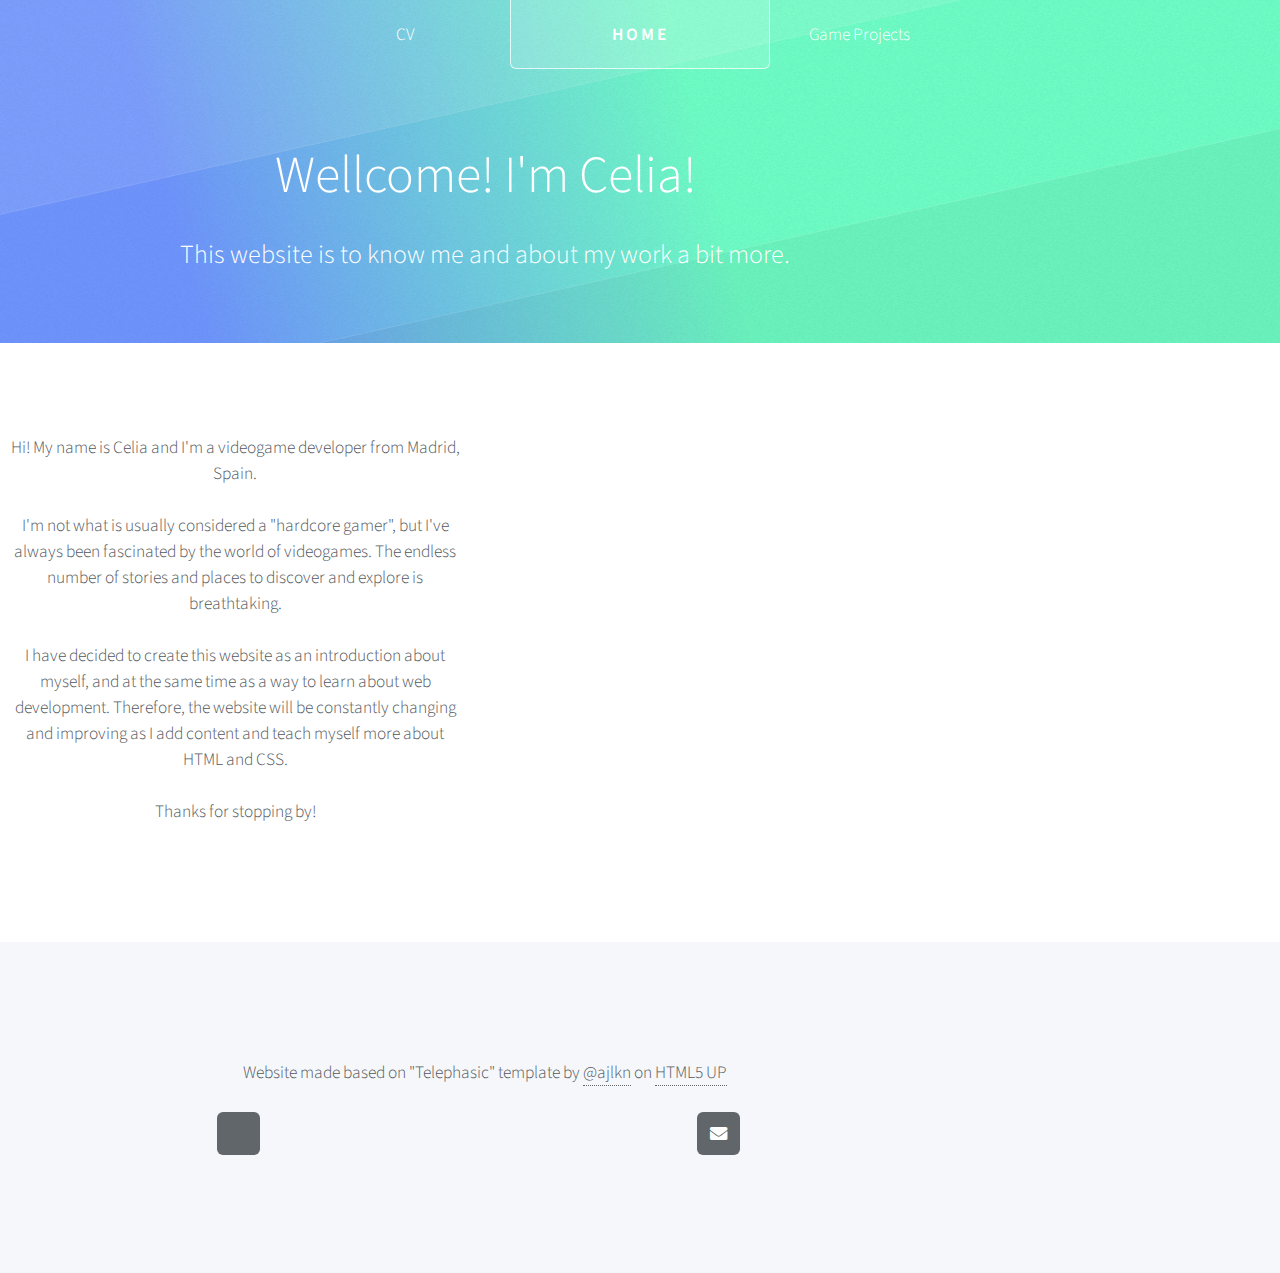
==== commit b410894c: "Website first real attempt" ====
--- a/index.html
+++ b/index.html
@@ -10,6 +10,8 @@
 		<meta charset="utf-8" />
 		<meta name="viewport" content="width=device-width, initial-scale=1, user-scalable=no" />
 		<link rel="stylesheet" href="assets/css/main.css" />
+		<link rel="stylesheet" href="assets/css/fontawesome-all.min.css" />
+
 	</head>
 	<body class="homepage is-preload">
 		<div id="page-wrapper">
@@ -24,9 +26,10 @@
 						<!-- Nav -->
 							<nav id="nav">
 								<ul>
-									<li><a href="sport-cronology.html">Sport Cronology</a></li>
-									<li class="break"><a href="crafting-projects.html">Crafting Projects</a></li>
-									<li><a href="game-projects.html">Game Projects</a></li>
+									<!-- <li><a href="sport-cronology.html">Sport Cronology</a></li> -->
+									<li><a href="cv.html">CV</a></li>
+									<li class="break"><a href="game-projects.html">Game Projects</a></li>
+									<!-- <li><a href="crafting-projects.html">Crafting Projects</a></li> -->
 								</ul>
 							</nav>
 
@@ -35,10 +38,7 @@
 					<!-- Hero -->
 						<section id="hero" class="container">
 							<header>
-								<h2>Hola, estoy haciendo mis
-								<br />
-								primeras pruebas cambiando la plantilla.</h2>
-								<h2> Doing my best...</h2>
+								<h2>Wellcome! I'm Celia!</h2>
 							</header>
 							<!-- <p>Designed and built by <a href="http://twitter.com/ajlkn">AJ</a> and released for free under
 							<br />
@@ -59,9 +59,18 @@
 								<!-- <div class="image-wrapper first"> -->
 									<div class="text">
 									<!-- <a href="#" class="image featured first"><img src="images/pic01.jpg" alt="" /></a> -->
-									<p>Lorem ipsum dolor sit amet consectetur et sed adipiscing elit. Curabitur vel
-										sem sit dolor neque semper magna. Lorem ipsum dolor sit amet consectetur et sed
-										adipiscing elit. Curabitur vel sem sit.</p>
+									<p>
+										Hi! My name is Celia and I'm a videogame developer from Madrid, Spain.
+									</p>
+									<p>
+										I'm not what is usually considered a "hardcore gamer", but I've always been fascinated 
+										by the world of videogames. The endless number of stories and places to discover and explore is breathtaking. 
+									</p>
+									<p>
+										I have decided to create this website as an introduction about myself, and at the same time as 
+										a way to learn about web development. Therefore, the website will be constantly changing and improving as I add content and teach myself more about HTML and CSS.
+									</p>
+									<p>Thanks for stopping by!</p>
 								</div>
 								<!-- <header>
 									<h2>Semper magna neque vel<br />
@@ -76,7 +85,7 @@
 							</section>
 							<section class="col-6 col-12-narrower feature">
 								<div class="image-wrapper">
-									<a href="#" class="image featured"><img src="images/pic02.jpg" alt="" /></a>
+									<a href="#" class="image featured"><img src="images/20180830_133626.jpg" alt="" /></a>
 								</div>
 								<!-- <header>
 									<h2>Amet lorem ipsum dolor<br />
@@ -138,15 +147,13 @@
 				</div> -->
 
 			<!-- Footer -->
-				<!-- <div id="footer-wrapper">
+				<div id="footer-wrapper">
 					<div id="footer" class="container">
-						<header class="major">
-							<h2>Euismod aliquam vehicula lorem</h2>
-							<p>Lorem ipsum dolor sit amet consectetur et sed adipiscing elit. Curabitur vel sem sit<br />
-							dolor neque semper magna lorem ipsum feugiat veroeros lorem ipsum dolore.</p>
-						</header>
-						<div class="row">
-							<section class="col-6 col-12-narrower">
+						<br>
+							<!-- <h2>Euismod aliquam vehicula lorem</h2> -->
+							<center><p>Website made based on "Telephasic" template by <a href="https://twitter.com/ajlkn">@ajlkn</a> on <a href="http://html5up.net">HTML5 UP</a></p></center>
+						<!-- <div class="row"> -->
+							<!-- <section class="col-6 col-12-narrower">
 								<form method="post" action="#">
 									<div class="row gtr-50">
 										<div class="col-6 col-12-mobile">
@@ -166,29 +173,28 @@
 										</div>
 									</div>
 								</form>
-							</section>
-							<section class="col-6 col-12-narrower">
-								<div class="row gtr-0">
-									<ul class="divided icons col-6 col-12-mobile">
-										<li class="icon brands fa-twitter"><a href="#"><span class="extra">twitter.com/</span>untitled</a></li>
-										<li class="icon brands fa-facebook-f"><a href="#"><span class="extra">facebook.com/</span>untitled</a></li>
-										<li class="icon brands fa-dribbble"><a href="#"><span class="extra">dribbble.com/</span>untitled</a></li>
+							</section> -->
+							<!-- <section class="col-6 col-12-narrower"> -->
+								<div class="row gtr-0 text-center">
+									<!-- <ul class="divided icons col-6 col-12-mobile">
+										<li class="icon brands fa-twitter"><a href="https://twitter.com/Celia_CBorna"><span class="extra">twitter.com/</span>@Celia_CBorna</a></li>
+									</ul> -->
+									<ul class="divided icons col-6 col-12-mobile justify-content-center text-center">
+										<center><li class="fa fa-linkedin" aria-hidden="true"><a href="www.linkedin.com/in/celia-castanos-bornaechea-0772a3203"><span class="extra">linkedin.com/CeliaCastañosBornaechea</span></a></li></center>
+									</ul>	
+									<ul class="divided icons col-6 col-12-mobile justify-content-center text-center">
+										<center><li class="fa fa-envelope" aria-hidden="true"><a href="https://mail.google.com/mail/u/0/?ogbl#inbox?compose=CllgCJlKnkqkdlGWPbBnNxWCCGhwjJXPlWPDpXDbxMvDPDHGFNjxwXxBDXzfMnQldfMxvgqHlSV"><span class="extra">celia.cecabo@gmail.com</span></a></li></center>
 									</ul>
-									<ul class="divided icons col-6 col-12-mobile">
-										<li class="icon brands fa-instagram"><a href="#"><span class="extra">instagram.com/</span>untitled</a></li>
-										<li class="icon brands fa-youtube"><a href="#"><span class="extra">youtube.com/</span>untitled</a></li>
-										<li class="icon brands fa-pinterest"><a href="#"><span class="extra">pinterest.com/</span>untitled</a></li>
-									</ul>
-								</div>
-							</section>
-						</div>
+								</div>
+							<!-- </section> -->
+						<!-- </div> -->
 					</div>
-					<div id="copyright" class="container">
+					<!-- <div id="copyright" class="container">
 						<ul class="menu">
 							<li>&copy; Untitled. All rights reserved.</li><li>Design: <a href="http://html5up.net">HTML5 UP</a></li>
 						</ul>
-					</div>
-				</div> -->
+					</div> -->
+				</div>
 
 		</div>
 
--- a/assets/css/main.css
+++ b/assets/css/main.css
@@ -145,7 +145,7 @@
 	}
 
 		a:hover {
-			color: #f35858;
+			color: #70cbff;
 			border-bottom-color: rgba(255, 255, 255, 0);
 		}
 
@@ -170,10 +170,9 @@
 		font-size: 0.8em;
 	}
 
-	hr {
-		border: 0;
-		border-top: solid 1px #c2c7cc;
-	}
+	
+	hr {width: 80%;height: 10%;margin-left: auto;margin-right: auto;background-color:#666;border: 0 none;margin-top: 100px;margin-bottom:100px;}
+
 
 	blockquote {
 		border-left: solid 0.5em #c2c7cc;
@@ -220,7 +219,7 @@
 
 		header > p {
 			display: block;
-			color: #f35858;
+			color: #7096ff;
 			padding: 0.75em 0 1em 0;
 			font-size: 1.5em;
 			line-height: 1.5em;
@@ -233,7 +232,7 @@
 /* Container */
 
 	.container {
-		margin: 0 auto;
+		margin: 5px;
 		max-width: 100%;
 		width: 1200px;
 	}
@@ -2021,8 +2020,8 @@
 		input[type="reset"]:hover,
 		button:hover,
 		.button:hover {
-			color: #f35858;
-			border-color: rgba(243, 88, 88, 0.5);
+			color: #70cbff;
+			border-color: rgba(88, 137, 243, 0.5);
 		}
 
 /* Icons */
@@ -2088,7 +2087,7 @@
 			left: -1000%;
 			top: 0;
 			z-index: 1;
-			box-shadow: inset 0px 0px 0px 1px #e8e8e8;
+			box-shadow: inset 0px 0px 0px 1px #7096ff;
 			background: #f6f8fb url("images/image-wrapper.svg");
 		}
 
@@ -2096,11 +2095,11 @@
 		position: relative;
 		padding: 4em 0 2em 0;
 		background-image: url("images/header.svg");
-		background-image: url("images/overlay.png"), url("images/header.svg"), -moz-linear-gradient(75deg, #FF7088 15%, #F2B69D 55%);
-		background-image: url("images/overlay.png"), url("images/header.svg"), -webkit-linear-gradient(75deg, #FF7088 15%, #F2B69D 55%);
-		background-image: url("images/overlay.png"), url("images/header.svg"), -ms-linear-gradient(75deg, #FF7088 15%, #F2B69D 55%);
-		background-image: url("images/overlay.png"), url("images/header.svg"), linear-gradient(75deg, #FF7088 15%, #F2B69D 55%);
-		background-color: #f08c89;
+		background-image: url("images/overlay.png"), url("images/header.svg"), -moz-linear-gradient(75deg, #7096ff 15%, #70ffc8 55%);
+		background-image: url("images/overlay.png"), url("images/header.svg"), -webkit-linear-gradient(75deg, #7096ff 15%, #70ffc8 55%);
+		background-image: url("images/overlay.png"), url("images/header.svg"), -ms-linear-gradient(75deg, #7096ff 15%, #70ffc8 55%);
+		background-image: url("images/overlay.png"), url("images/header.svg"), linear-gradient(75deg, #7096ff 15%, #70ffc8 55%);
+		background-color: #7096ff;
 		background-size: 100% 620%;
 		background-size: 128px 128px, 100% 620%, auto;
 		background-repeat: repeat, no-repeat, no-repeat;
@@ -2121,14 +2120,14 @@
 		padding: 6em 0 6em 0;
 	}
 
-	#footer-wrapper {
+	/* #footer-wrapper {
 		-webkit-transform: translate3d(0, 0, 0);
 		position: relative;
 		border-top: solid 1px #c2c7cc;
 		padding: 6em 0 6em 0;
 		background-image: url("images/overlay.png"), url("images/footer.svg");
 		background-size: 128px 128px,				100% 100%;
-	}
+	} */
 
 /* Header */
 
@@ -2241,7 +2240,7 @@
 			}
 
 			.dropotron li.active > a, .dropotron li.active > span {
-				color: #f35858;
+				color: #70cbff;
 			}
 
 		.dropotron.level-0 {
@@ -2303,7 +2302,7 @@
 		#hero .button {
 			background: #fff;
 			border-color: rgba(255, 255, 255, 0);
-			color: #f08c89;
+			color: #7096ff;
 			font-size: 1.25em;
 		}
 
@@ -2918,7 +2917,7 @@
 				}
 
 				#navPanel .depth-0 {
-					color: #fff;
+					color: rgb(255, 255, 255);
 				}
 
 			body.navPanel-visible #page-wrapper {
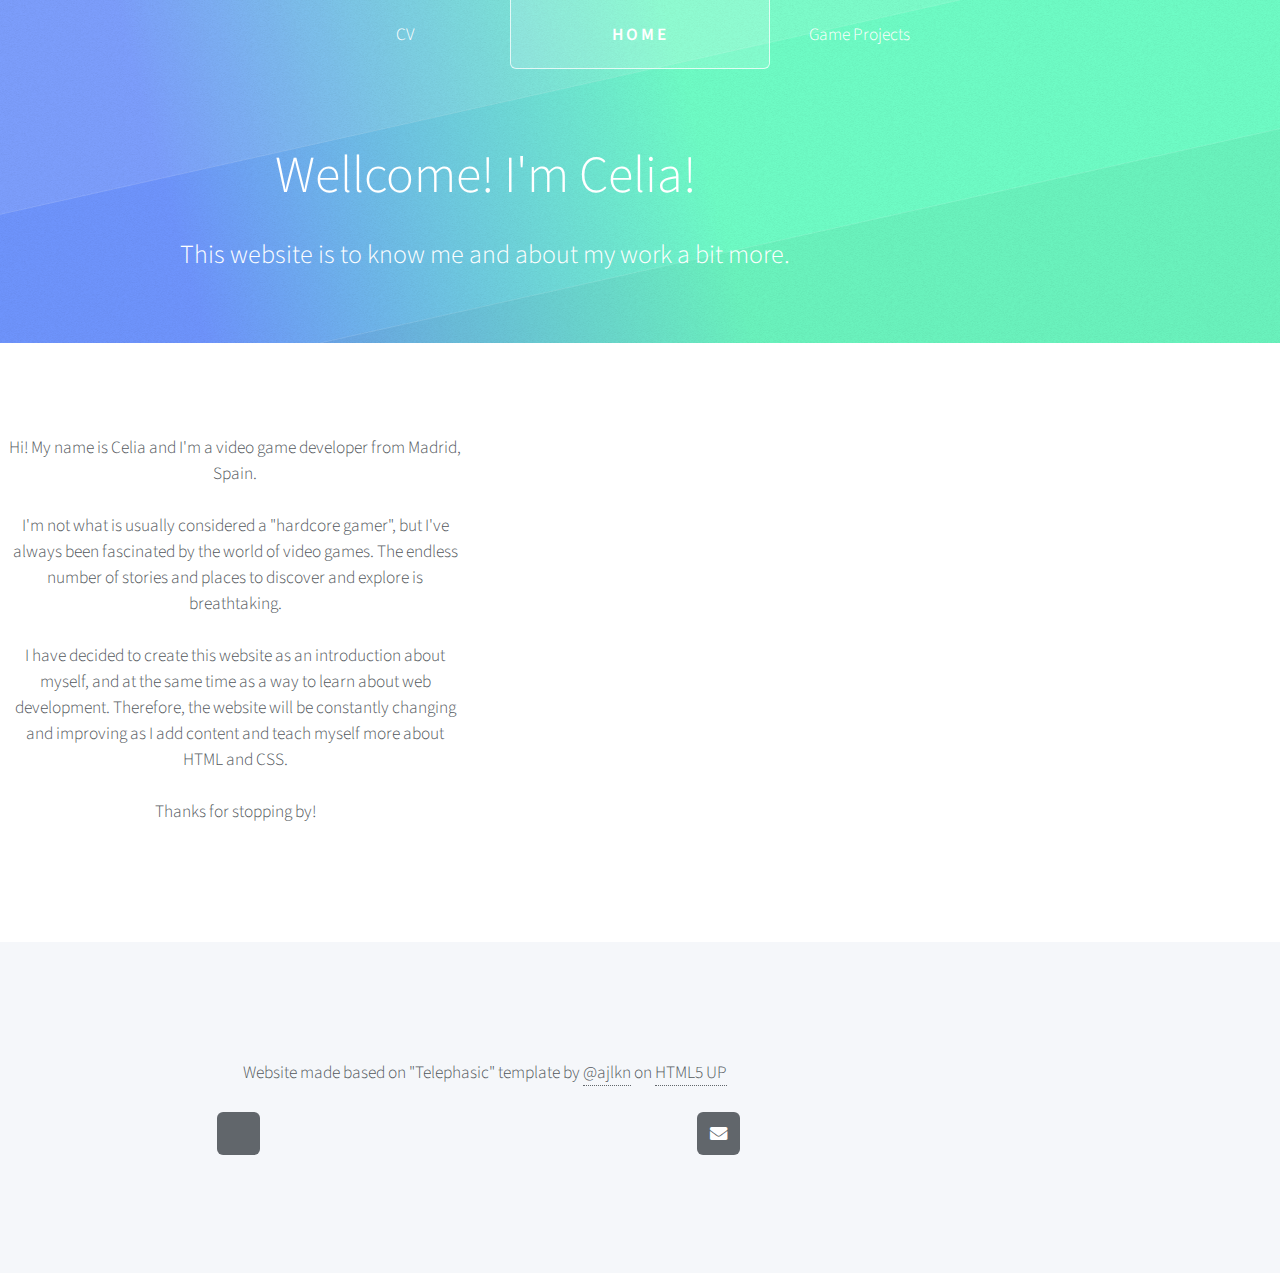
==== commit 2991ca7d: "Centered using "style"" ====
--- a/index.html
+++ b/index.html
@@ -4,6 +4,13 @@
 	html5up.net | @ajlkn
 	Free for personal and commercial use under the CCA 3.0 license (html5up.net/license)
 -->
+
+<style>
+.center {
+  display: flex;
+  justify-content: center;
+}
+</style>
 <html>
 	<head>
 		<title>Celia Castaños Bornaechea</title>
@@ -17,7 +24,7 @@
 		<div id="page-wrapper">
 
 			<!-- Header -->
-				<div id="header-wrapper">
+				<div id="header-wrapper" className="center">
 					<div id="header" class="container">
 
 						<!-- Logo -->
@@ -60,11 +67,11 @@
 									<div class="text">
 									<!-- <a href="#" class="image featured first"><img src="images/pic01.jpg" alt="" /></a> -->
 									<p>
-										Hi! My name is Celia and I'm a videogame developer from Madrid, Spain.
+										Hi! My name is Celia and I'm a video game developer from Madrid, Spain.
 									</p>
 									<p>
 										I'm not what is usually considered a "hardcore gamer", but I've always been fascinated 
-										by the world of videogames. The endless number of stories and places to discover and explore is breathtaking. 
+										by the world of video games. The endless number of stories and places to discover and explore is breathtaking. 
 									</p>
 									<p>
 										I have decided to create this website as an introduction about myself, and at the same time as 
